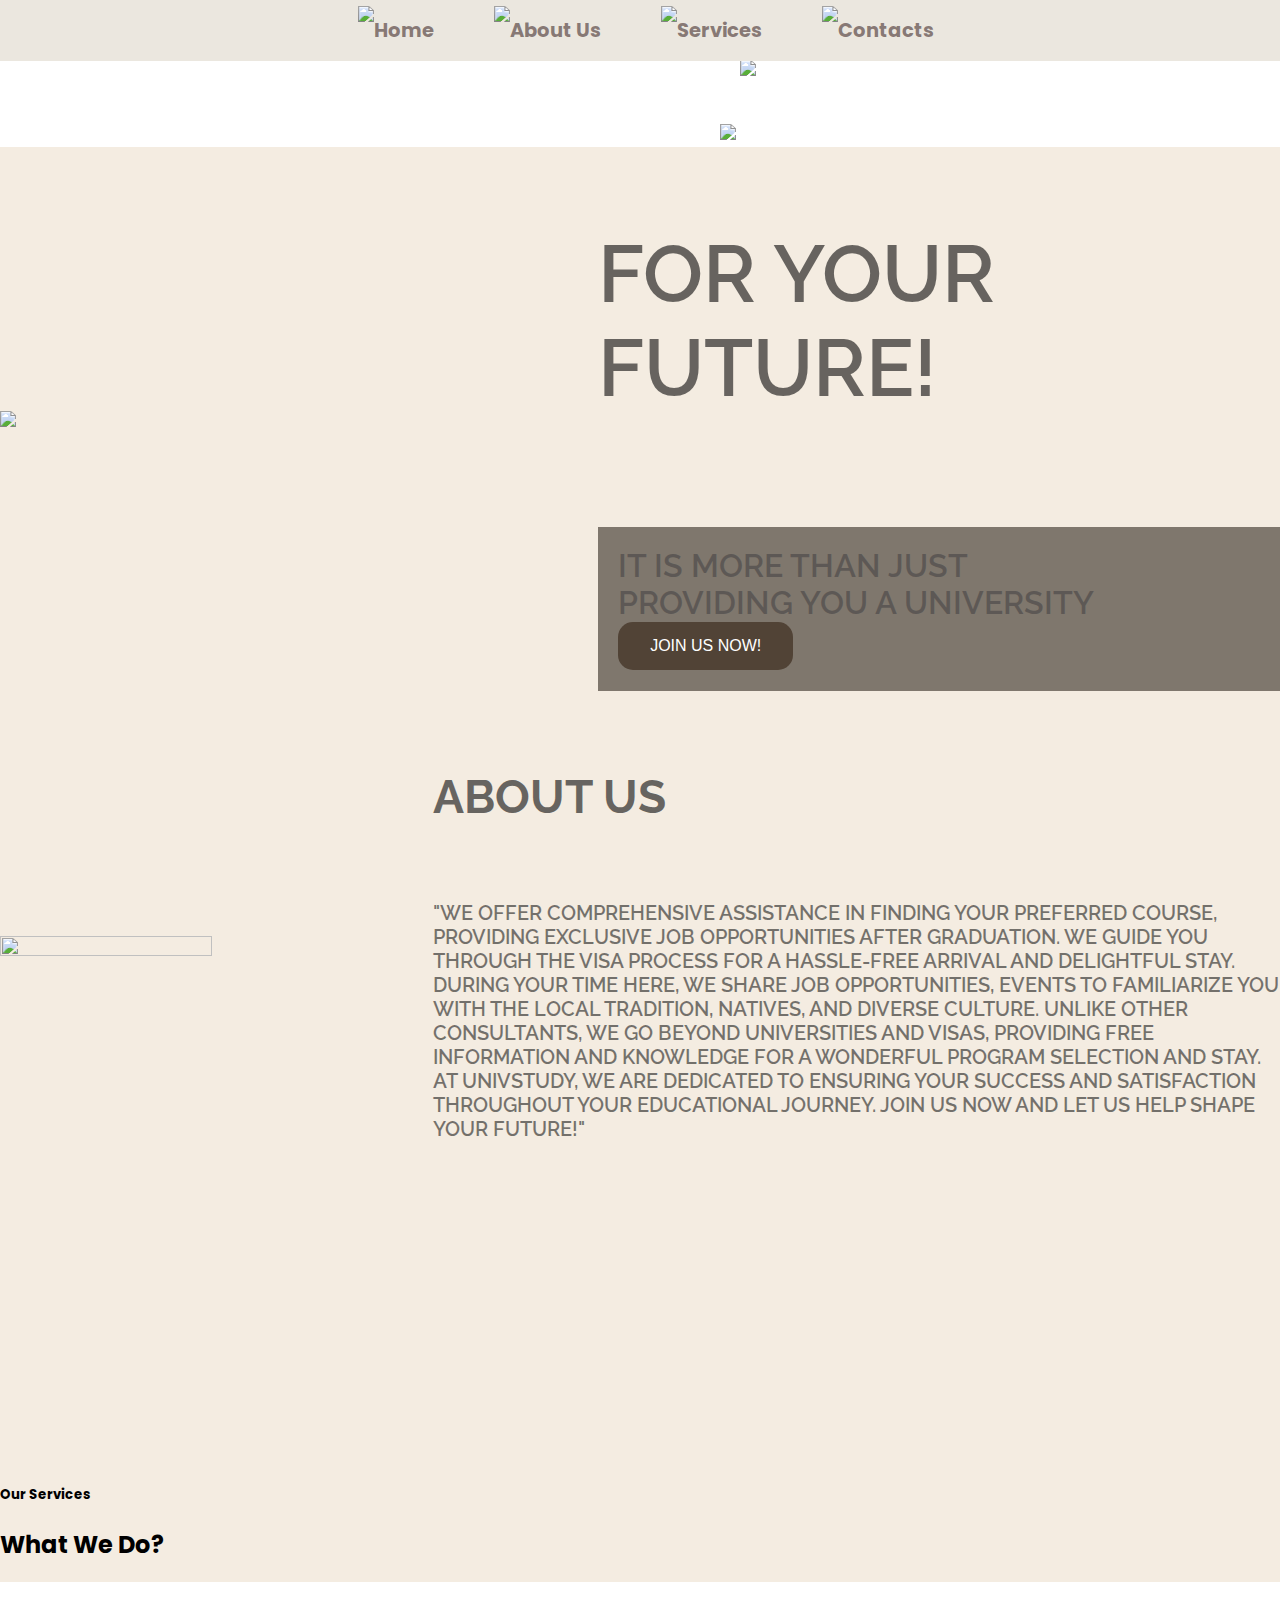
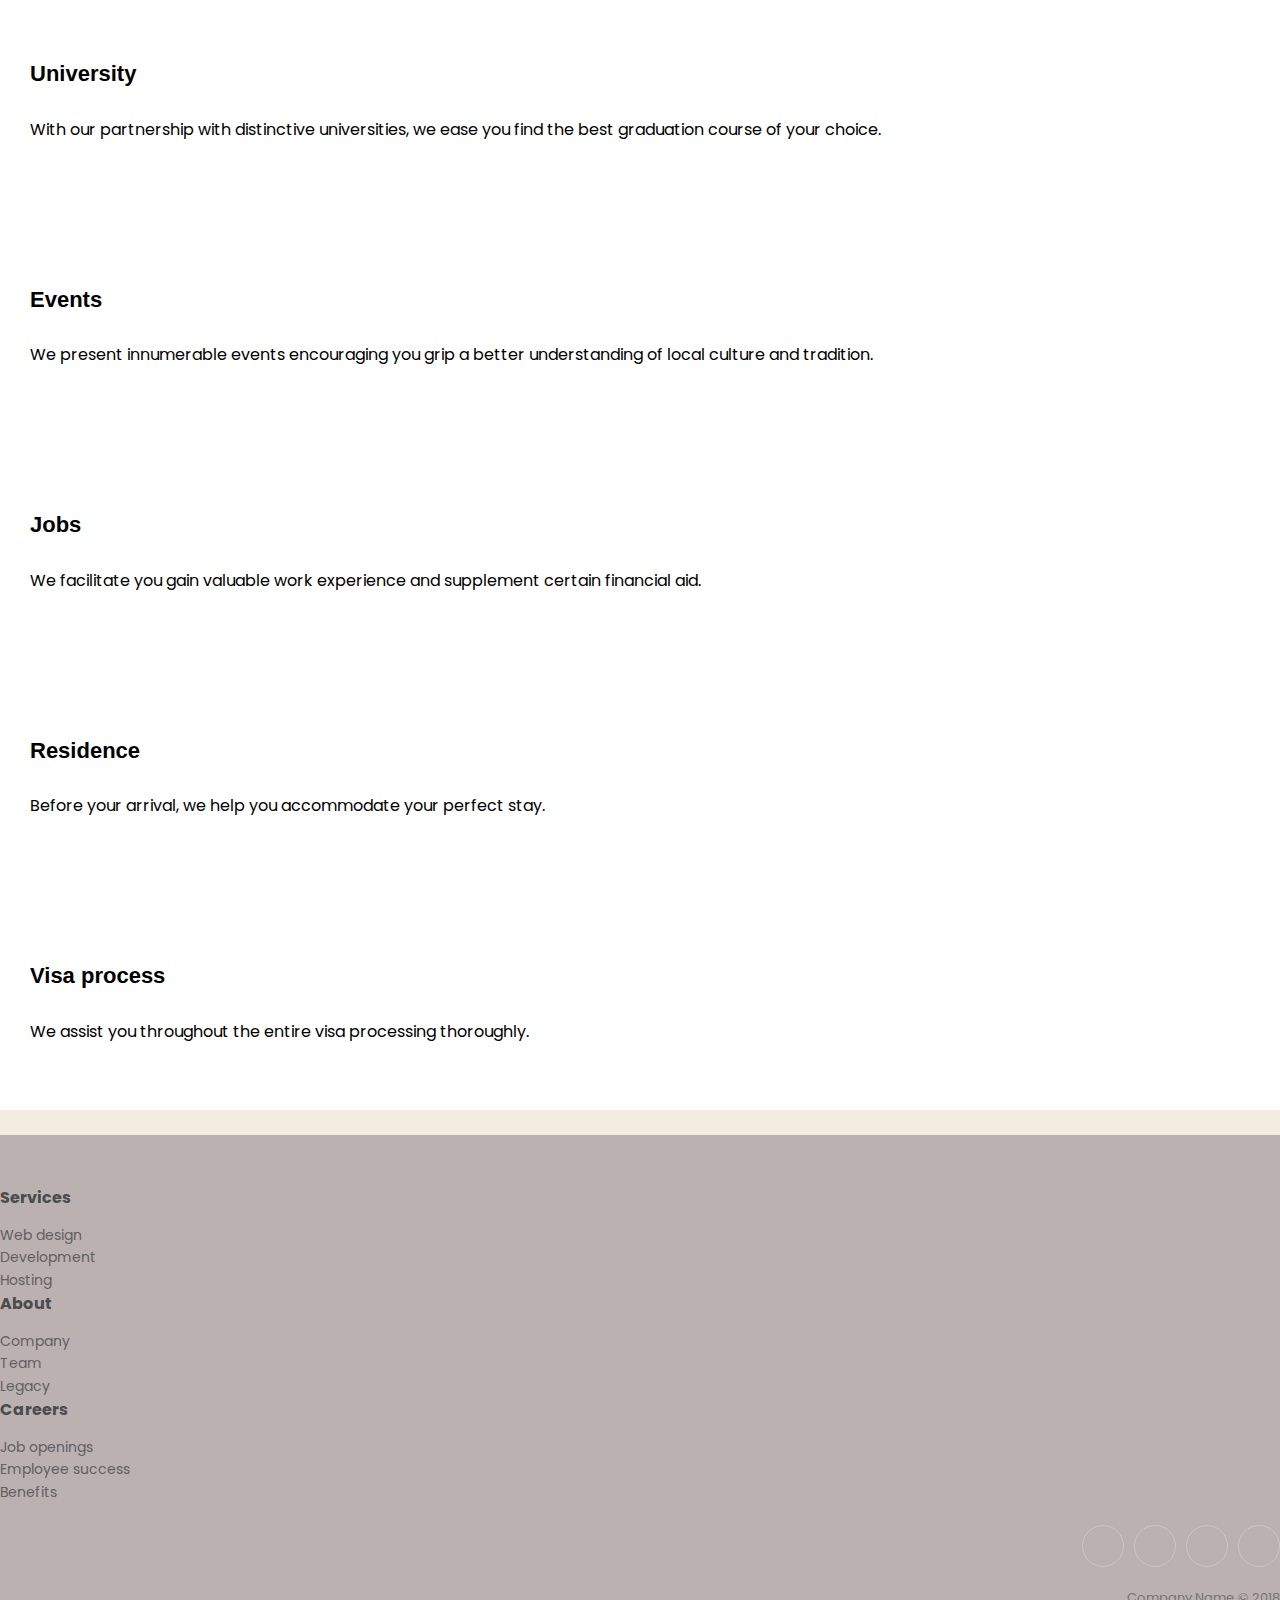
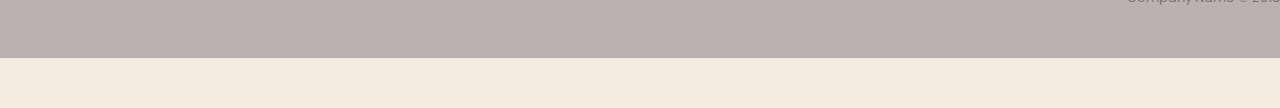
==== main.html @ a5aff89c "Initial commit" ====
<!DOCTYPE html>
<html lang="en">
<head>
    <meta charset="UTF-8">
    <meta name="viewport" content="width=device-width, initial-scale=1.0">
    <title>UnivStudy</title>
      <!-- fonts style -->
    <link href="https://fonts.googleapis.com/css?family=Poppins:400,700|Raleway:400,700&display=swap" rel="stylesheet" />
    <link rel="stylesheet" type="text/css" href="main.css">
    <link href="https://cdn.jsdelivr.net/npm/bootstrap@5.3.0/dist/css/bootstrap.min.css" rel="stylesheet" integrity="sha384-9ndCyUaIbzAi2FUVXJi0CjmCapSmO7SnpJef0486qhLnuZ2cdeRhO02iuK6FUUVM" crossorigin="anonymous">
    <script src="https://cdn.jsdelivr.net/npm/bootstrap@5.3.0/dist/js/bootstrap.bundle.min.js" integrity="sha384-geWF76RCwLtnZ8qwWowPQNguL3RmwHVBC9FhGdlKrxdiJJigb/j/68SIy3Te4Bkz" crossorigin="anonymous"></script>
</head>
<body id="main">
    <div id="home">
        <div id="movingback">
            <div>
                <div id="Ontop">
                    <img src="https://loading.io/s/icon/4ul4je.svg">
                    <h2 class="headerclass" id="homeicon">Home</h2>
                    <img src="https://loading.io/s/icon/ha30uq.svg">
                    <h2 class="headerclass" id="aboutus_icon">About Us</h2>
                    <img src="https://loading.io/s/icon/mbzok7.svg">
                    <h2 class="headerclass" id="serviceicon">Services</h2>
                    <img src="https://loading.io/s/icon/lw7zpg.svg">
                    <h2 class="headerclass" id="contact-link">Contacts</h2> 
                    
                    
                </div>
                <img id="logo" src="https://www.univstudy.fr/assets/images/logo.PNG">
                <img id="animated_right" src="https://cdn-icons-gif.flaticon.com/8112/8112689.gif">
            </div>
        </div>         
        <div id="contentdiv">
            <img src="https://images.unsplash.com/photo-1523240795612-9a054b0db644?ixlib=rb-4.0.3&ixid=M3wxMjA3fDB8MHxwaG90by1wYWdlfHx8fGVufDB8fHx8fA%3D%3D&auto=format&fit=crop&w=1470&q=80">
            <div id="text">
                <p id="para1">FOR YOUR FUTURE!</p>
                <div id="box">
                    <div id="para2">IT IS MORE THAN JUST<br>
                        PROVIDING YOU A UNIVERSITY<BR>
                        <button><a>JOIN US NOW!</a></button>
                    </div> 
                </div>
            </div>
        </div>
    </div>
    <!-- ---------------------------------------------------------------------------------------------------------------------------------------------------------------- -->
    <div id="aboutus">
        <img src="https://images.unsplash.com/photo-1627556704243-5f0771d90783?ixlib=rb-4.0.3&ixid=M3wxMjA3fDB8MHxwaG90by1wYWdlfHx8fGVufDB8fHx8fA%3D%3D&auto=format&fit=crop&w=1470&q=80"><br>
        <div id="aboutheading">
            <h5>ABOUT US</h5>

        
        <p>"WE OFFER COMPREHENSIVE ASSISTANCE IN FINDING YOUR PREFERRED COURSE, PROVIDING EXCLUSIVE JOB OPPORTUNITIES AFTER GRADUATION. WE GUIDE YOU THROUGH THE VISA PROCESS FOR A HASSLE-FREE ARRIVAL AND DELIGHTFUL STAY. DURING YOUR TIME HERE, WE SHARE JOB OPPORTUNITIES, EVENTS TO FAMILIARIZE YOU WITH THE LOCAL TRADITION, NATIVES, AND DIVERSE CULTURE. UNLIKE OTHER CONSULTANTS, WE GO BEYOND UNIVERSITIES AND VISAS, PROVIDING FREE INFORMATION AND KNOWLEDGE FOR A WONDERFUL PROGRAM SELECTION AND STAY. 
            AT UNIVSTUDY, WE ARE DEDICATED TO ENSURING YOUR SUCCESS AND SATISFACTION THROUGHOUT YOUR EDUCATIONAL JOURNEY. JOIN US NOW AND LET US HELP SHAPE YOUR FUTURE!"
        </p><br>
        </div>
    </div>
    <div id="characterstic">
        <div class="circle" >Finding Preferable Course</div>
        <div class="circle">Exclusive job Assistance </div>
        <div class="circle">Hassle free visa process</div>
        <div class="circle"> No absolute charge</div>
        <div class="circle"> Know Diverse Culture</div>
    </div>
    <div id="contactspage" style="visibility: hidden;">
        <div id="tab"><img id="crossimg" src="https://cdn-icons-png.flaticon.com/128/458/458595.png" ></div>
        <div id="flexdetails">
            <div id="contactus">
                <h3>CONTACT US</h3>
                <br>
                <ul type="none">
                    <li><img  src="https://cdn-icons-png.flaticon.com/128/232/232397.png">
                        <a href="https://wa.me/+33647095973">+33 6 47 09 59 73</a> <br><br>
                    </li> <!-- redirects it to a whatsapp page-->
                    <li><img src="https://cdn-icons-png.flaticon.com/128/324/324123.png">
                        <a href="mailto:contact@univstudy.fr"> contact@univstudy.fr </a><br><br>
                    </li>
                    <li><img src="https://cdn-icons-png.flaticon.com/128/1383/1383262.png" ><a href="https://www.linkedin.com/company/univstudy-lenex/"> Univstudy - Lenex</a></li>
                </ul>
            </div>
            <div id="wecontact">
                
                <h3>WE WILL CONTACT YOU</h3><br>
                <form>
                    <ul type="none">
                        <li><label>NAME</label><br>
                            <input type="text"></li>
                        <li><label>E-MAIL</label><br>
                        <input type="email" required></li>
                        <li><label>PHONE-NUMBER</label><br>
                        <input type="number"></li> <br><br>
                        <li><input id="submit" type="submit" value="Submit"></li><br><br>
                    </ul>
                    
                </form>
            </div>
        </div>   
    </div>
    <section id="service" class="services-area pt-125 pb-130 gray-bg">
        <div class="container">
            <div class="row justify-content-center">
                <div class="col-lg-6">
                    <div class="section-title text-center pb-20">
                        <h5 class="sub-title mb-15">Our Services</h5>
                        <h2 class="title">What We Do?</h2>
                    </div> <!-- section title -->
                </div>
            </div> <!-- row -->
            <div class="row justify-content-center">
                <div class="col-lg-4 col-md-6 col-sm-8">
                    <div class="single-services text-center mt-30 wow fadeInUp" data-wow-duration="1.5s" data-wow-delay="0.8s" style="visibility: visible; animation-duration: 1.5s; animation-delay: 0.8s; animation-name: fadeInUp;">
                        <div class="services-icon">
                            <i class="lni-blackboard"></i>
                        </div>
                        <div class="services-content mt-15">
                            <h4 class="services-title">University</h4>
                            <p class="mt-20">With our partnership with distinctive universities, we ease you find the best graduation course of your choice. 
							</p>
                        </div>
                    </div> <!-- single services -->
                </div>
                <div class="col-lg-4 col-md-6 col-sm-8">
                    <div class="single-services text-center mt-30 wow fadeInUp" data-wow-duration="1.5s" data-wow-delay="1.2s" style="visibility: visible; animation-duration: 1.5s; animation-delay: 1.2s; animation-name: fadeInUp;">
                        <div class="services-icon">
                            <i class="lni-handshake"></i>
                        </div>
                        <div class="services-content mt-15">
                            <h4 class="services-title">Events</h4>
                            <p class="mt-20">We present innumerable events encouraging you grip a better understanding of local culture and tradition.
							</p>
                        </div>
                    </div> <!-- single services -->
                </div>
                <div class="col-lg-4 col-md-6 col-sm-8">
                    <div class="single-services text-center mt-30 wow fadeInUp" data-wow-duration="1.5s" data-wow-delay="0.4s" style="visibility: visible; animation-duration: 1.5s; animation-delay: 0.4s; animation-name: fadeInUp;">
                        <div class="services-icon">
                            <i class="lni-briefcase"></i>
                        </div>
                        <div class="services-content mt-15">
                            <h4 class="services-title">Jobs</h4>
                            <p class="mt-20">We facilitate you gain valuable work experience and supplement certain financial aid.
							</p>
                        </div>
                    </div> <!-- single services -->
                </div>
                <div class="col-lg-4 col-md-6 col-sm-8">
                    <div class="single-services text-center mt-30 wow fadeInUp" data-wow-duration="1.5s" data-wow-delay="0.8s" style="visibility: visible; animation-duration: 1.5s; animation-delay: 0.8s; animation-name: fadeInUp;">
                        <div class="services-icon">
                            <i class="lni-home"></i>
                        </div>
                        <div class="services-content mt-15">
                            <h4 class="services-title">Residence</h4>
                            <p class="mt-20">Before your arrival, we help you accommodate your perfect stay. </p>
                        </div>
                    </div> <!-- single services -->
                </div>
                <div class="col-lg-4 col-md-6 col-sm-8">
                    <div class="single-services text-center mt-30 wow fadeInUp" data-wow-duration="1.5s" data-wow-delay="1.2s" style="visibility: visible; animation-duration: 1.5s; animation-delay: 1.2s; animation-name: fadeInUp;">
                        <div class="services-icon">
                            <i class="lni-grow"></i>
                        </div>
                        <div class="services-content mt-15">
                            <h4 class="services-title">Visa process</h4>
                            <p class="mt-20">We assist you throughout the entire visa processing thoroughly. </p>
                        </div>
                    </div> <!-- single services -->
                </div>
            </div> <!-- row -->
        </div> <!-- container -->
    </section>
    <br>
    <!----------------------------------------------------------------------------------------------------------------------------------->
    <div class="footer-clean">
        <footer>
            <div class="container">
                <div class="row justify-content-center">
                    <div class="col-sm-4 col-md-3 item">
                        <h3>Services</h3>
                        <ul>
                            <li><a href="#">Web design</a></li>
                            <li><a href="#">Development</a></li>
                            <li><a href="#">Hosting</a></li>
                        </ul>
                    </div>
                    <div class="col-sm-4 col-md-3 item">
                        <h3>About</h3>
                        <ul>
                            <li><a href="#">Company</a></li>
                            <li><a href="#">Team</a></li>
                            <li><a href="#">Legacy</a></li>
                        </ul>
                    </div>
                    <div class="col-sm-4 col-md-3 item">
                        <h3>Careers</h3>
                        <ul>
                            <li><a href="#">Job openings</a></li>
                            <li><a href="#">Employee success</a></li>
                            <li><a href="#">Benefits</a></li>
                        </ul>
                    </div>
                    <div class="col-lg-3 item social"><a href="#"><i class="icon ion-social-facebook"></i></a><a href="#"><i class="icon ion-social-twitter"></i></a><a href="#"><i class="icon ion-social-snapchat"></i></a><a href="#"><i class="icon ion-social-instagram"></i></a>
                        <p class="copyright">Company Name © 2018</p>
                    </div>
                </div>
            </div>
        </footer>
    </div>
    <script src="https://cdnjs.cloudflare.com/ajax/libs/jquery/3.2.1/jquery.min.js"></script>
    <script src="https://cdnjs.cloudflare.com/ajax/libs/twitter-bootstrap/4.1.3/js/bootstrap.bundle.min.js"></script>
    <br>
    <br>
    <script>
        //Division for the Contact Page----------------------------------------------------------------------------------
        var hiddenDivision = document.getElementById("contactspage");
        var homediv = document.getElementById("home");
        function contacts_block() {

            if (hiddenDivision.style.visibility === "hidden") {
                hiddenDivision.style.visibility = "visible";
                homediv.style.filter = 'blur(4px)';
                console.log('here')
            } else {
                hiddenDivision.style.visibility = "hidden";
                homediv.style.filter = 'none';
                console.log('else')

            }
        };

        //to cross the contact us pop up tab when clicking the image---------------------------------------------------------

        document.getElementById("contact-link").addEventListener("click", contacts_block)
        document.getElementById("crossimg").addEventListener("click", contacts_block)
        // get the element to animate
        var element = document.getElementById('characterstic');
        var elementHeight = element.clientHeight;

        // listen for scroll event and call animate function
        document.addEventListener('scroll', animate);

        // check if element is in view
        function inView() {
        // get window height
        var windowHeight = window.innerHeight;
        // get number of pixels that the document is scrolled
        var scrollY = window.scrollY || window.pageYOffset;
        
        // get current scroll position (distance from the top of the page to the bottom of the current viewport)
        var scrollPosition = scrollY + windowHeight;
        // get element position (distance from the top of the page to the bottom of the element)
        var elementPosition = element.getBoundingClientRect().top + scrollY + elementHeight;
        console.log(scrollPosition)
        console.log(elementPosition)
        
        // is scroll position greater than element position? (is element in view?)
        if (scrollPosition > elementPosition - 200) {
            return true;
        }
        
        return false;
        }


//---------------------------------------------------------------------------------------------------------
        // animate element when it is in view
        function animate() {
        // is element in view?
        if (inView()) {
            // element is in view, add class to element
            var circles = document.getElementsByClassName("circle");
            for (var i = 0; i < circles.length; i++) {
            circles[i].classList.add('animate');
            circles[i].style.animationDelay = i*0.5 + "s";
            
        }
        } else {
            var circles = document.getElementsByClassName("circle");
            for (var i = 0; i < circles.length; i++) {
            circles[i].classList.remove('animate');
            }
            
        }
        }

        //to sscroll to the particular part of the page--------------------------------------------------------------
        textElement = document.getElementById('aboutus_icon');
        textElement.addEventListener('click', function() {
            var targetDivision = document.getElementById('aboutus');
            targetDivision.scrollIntoView({ behavior: 'smooth' });
        });

        textElement1 = document.getElementById('homeicon');
        textElement1.addEventListener('click', function() {
            var targetDivision = document.getElementById('home');
            targetDivision.scrollIntoView({ behavior: 'smooth' });
        });
        textElement2 = document.getElementById('serviceicon');
        textElement2.addEventListener('click', function() {
            var targetDivision = document.getElementById('service');
            targetDivision.scrollIntoView({ behavior: 'smooth' });
        });

        //-------------------------------------------------------------------------------------------------------

        // window.addEventListener('scroll', function(){            to shrink taskbar when you scroll down and expanded only when you are on top of your page
        //     var 
        // })
    </script>
</body>
</html>
---- main.css ----
body {
    font-family: "poppins", sans-serif;
    margin: 0; /* Remove default body margin */
    padding-top: 60px; /* Adjust the padding to account for the fixed header */
    cursor: default;
    background-color:rgb(244, 236, 225);
    filter: none;
}


#Ontop {
    position: fixed;
    top: 0;
    left: 0;
    width: 100%;
    background-color:rgb(235, 231, 223);
    padding: 0.5%;
    font: 'Raleway', sans-serif;
    color: rgba(68, 46, 46, 0.6);
    font-size: small;
    display: flex;
    justify-content: center; /* Align contents in the center horizontally */
    align-items: center; /* Align contents in the center vertically */
}
#Ontop img{
    height: 3rem;
    width: 3 rem;
   
    
}
#Ontop h2 {
    margin: 0;
    margin-right: 60px; /* Add spacing between items */
    cursor: pointer;
    margin-top: 3 rem;
}
#Ontop h2:last-child {
    margin-right: 0; /* Remove spacing from the last item */
}
.headerclass{
    text-decoration: none;
}
.headerclass active{
    text-decoration: underline;
}

#logo {
    margin-left: 45rem;
    
}
#animated_right{
    height: 4rem;
    width: 4 rem;
    margin-bottom: 4rem;
}


#contentdiv {
    display: flex; /* Use flexbox to position the elements side by side */
    align-items: center; /* Center elements vertically */
}
#contentdiv img {
    width: 50%; /* Set the width of the image */
    height: auto; /* Automatically adjust the height while maintaining the aspect ratio */
    margin-top: 1rem;
    margin-bottom: 1rem;
}
#text {
    margin-left: 20px; /* Add some spacing between the image and the text */
}
#movingback {
    background-color: white;
    /* background: url(https://i.pinimg.com/originals/74/43/a3/7443a31b6a19e5630b94a6538ff9bdd1.gif); */
}
#para1 {
    font: 600 3.5em 'Raleway', sans-serif;
    color: rgba(8, 8, 8,0.6); 
    width: 100%;
    font-size: 5rem; /* Adjust the font size of the heading */
    margin-bottom: 7rem; /* Add some spacing below the heading */        
}
.headerclass:hover{
    color: brown;
    cursor:default;
}
#box{
    background-color: rgb(127, 119, 109);
    padding: 3%;
  
    

}
#para2{
    animation: slide-in 1s ease-out forwards;
    font: 600 3.5em 'Raleway', sans-serif;
    color: rgba(64, 62, 64, 0.53); 
    width: 100%;
    font-size: 2rem; /* Adjust the font size of the heading */
  
}
@keyframes slide-in {
    0% {
        margin-left: 100%; /* Start the element off-screen on the right */
    }
    100% {
        margin-left: 0; /* Move the element to its original position */
    }
}
#para2 button{
    background-color: #514336; /* Green */
    border: none;
    color: white;
    padding: 15px 32px;
    text-align: center;
    text-decoration: none;
    display: inline-block;
    font-size: 16px;
    border-radius: 15px;
    cursor: pointer;
}
#para2 a:hover{
    color:rgb(220, 240, 169);
}
/* ---------------------------------------------------------------------------------------------------------------------------------- */
#aboutus {
    
    margin-top: 0rem;
    margin-left: 0; /* Adjust the margin to place it on the left */
    display: flex; /* Use flexbox to align items */
    align-items: center; /* Center items vertically */
    padding: 0%;
    }


#aboutheading {
    font: 600 3.5em 'Raleway', sans-serif;
    width: 100%;   
    justify-content: space-around;
    color: rgba(8, 8, 8,0.6);
    
    }
#aboutheading p{
    font-size: 20px;
    font: 'Raleway', sans-serif;
    color: rgba(3, 3, 3, 0.53); 
    margin-bottom: 0rem;
    margin-top: 0;
       
    }
/* #aboutheading {

} */
#aboutus img {
    width: 50%; /* Adjust the width of the image */
    height: 40%; /* Adjust the height of the image */
    margin-right: 10px; /* Add spacing between the image and text */
    margin-bottom: 0 rem;
    }
#characterstic {
    display: flex; /* Use flexbox to position the circles */
    justify-content: space-evenly; /* Add space between the circles */
    align-items: center; /* Center the circles vertically */
    margin-top: 1rem;
    margin-bottom: 3rem;
    
    }
@keyframes slide-up {
    0% {
        transform: translateY(100%);
        opacity: 0;
    }
    100% {
        transform: translateY(0);
        opacity: 1;
    }
}

.animate{
    animation: slide-up 2.0s forwards;
}

.circle {
    width: 200px;
    height: 200px;
    border-radius: 50%;
    position: relative;
    background-color: rgb(139, 132, 122);
    text-align: center;
    display: flex;
    flex-direction: column;
    justify-content: center;
    align-items: center;
    font: 'Raleway', sans-serif;
    color: rgba(14, 13, 13, 0.53); 
    font-weight: 700;
    opacity: 0;
    border: 7px solid rgb(197, 205, 188);
    }

/* --------------------------------------------------------------------------------------------------------------------------------------------- */
/* div{
    outline: red dotted;
} */
#contactspage {
    position: fixed;
    top: 50%; /* Adjust the desired vertical position */
    left: 50%; /* Adjust the desired horizontal position */
    transform: translate(-50%, -50%);
    padding: 0px;
    z-index: 9999; /* Ensure it appears above other elements */
    background-color:rgb(126, 107, 107) ;
    border-radius: 1rem;
}
#flexdetails {
    display: flex;
    flex-direction: row;
    justify-content:space-between;
    border-radius: 1rem;
    
}

#contactus {
    background-color: #c2bbb4;
    flex:5;
    padding:0,0,0,20%;
}
#contactus h3{
    text-align: center;
}
#wecontact{
    background-color: #d9d4cf;
    flex:5;
    padding: 0,0,20%,0;
    
}
#wecontact h3{
    text-align: center;
}
#tab{
    display: flex;
    justify-content: end;
    align-items: center;
    padding: 1.5%;
    
}
#tab img{
   height:4%;
   width: 4%;
   cursor: pointer;

}
#contactus img{
    height: 10%;
    width: 10%;
    
}
#contactus a{        
    text-decoration: none; /* Remove underline */
    color: black; /* Set the desired color */
}
#contactus a:hover{
    color: rgb(99, 82, 82);
}

#submit {
    background-color: #c2bbb4;
    border: none;
    font-size: large;
    box-shadow: 2px 2px 4px rgba(81, 67, 54, 0.5);
    padding: 10px 20px;
    color: #ffffff;
    cursor: pointer;
    transition: background-color 0.3s ease-in-out, color 0.3s ease-in-out, box-shadow 0.3s ease-in-out;
    border-radius: 20px; /* Added border-radius property */
}

#submit:hover {
    background-color: #514336;
    color: #c2bbb4;
    box-shadow: 2px 2px 4px rgba(81, 67, 54, 0.3);
}


/* ----------------------------------------------------------- */
/*===========================
      4.SERVICES css 
===========================*/
@media (max-width: 767px) {
    .services-area {
      padding-top: 75px;
      padding-bottom: 80px; } }
  
  .single-services {
    padding: 50px 30px;
    background-color: #fff;
    -webkit-transition: all 0.4s ease-out 0s;
    -moz-transition: all 0.4s ease-out 0s;
    -ms-transition: all 0.4s ease-out 0s;
    -o-transition: all 0.4s ease-out 0s;
    transition: all 0.4s ease-out 0s; }
    @media only screen and (min-width: 992px) and (max-width: 1200px) {
      .single-services {
        padding: 30px 10px; } }
    @media (max-width: 767px) {
      .single-services {
        padding: 30px 10px; } }
    .single-services .services-icon i {
      font-size: 52px;
      color: #EB3656;
      -webkit-transition: all 0.4s ease-out 0s;
      -moz-transition: all 0.4s ease-out 0s;
      -ms-transition: all 0.4s ease-out 0s;
      -o-transition: all 0.4s ease-out 0s;
      transition: all 0.4s ease-out 0s; }
    .single-services .services-content .services-title {
      font-size: 22px;
      font-weight: 600;
      font-family: 'Barlow', sans-serif;
      -webkit-transition: all 0.4s ease-out 0s;
      -moz-transition: all 0.4s ease-out 0s;
      -ms-transition: all 0.4s ease-out 0s;
      -o-transition: all 0.4s ease-out 0s;
      transition: all 0.4s ease-out 0s; }
    .single-services:hover {
      background-color: #84787a; }
      .single-services:hover .services-icon i {
        color: #fff; }
      .single-services:hover .services-content .services-title,
      .single-services:hover .services-content p {
        color: #fff; }
    /*-------------------------------------------------------------------------------------------------------------*/
.footer-clean {
  padding:50px 0;
  background-color:#bbb1b1;
  color:#4b4c4d;
}

.footer-clean h3 {
  margin-top:0;
  margin-bottom:12px;
  font-weight:bold;
  font-size:16px;
}

.footer-clean ul {
  padding:0;
  list-style:none;
  line-height:1.6;
  font-size:14px;
  margin-bottom:0;
}

.footer-clean ul a {
  color:inherit;
  text-decoration:none;
  opacity:0.8;
}

.footer-clean ul a:hover {
  opacity:1;
}

.footer-clean .item.social {
  text-align:right;
}

@media (max-width:767px) {
  .footer-clean .item {
    text-align:center;
    padding-bottom:20px;
  }
}

@media (max-width: 768px) {
  .footer-clean .item.social {
    text-align:center;
  }
}

.footer-clean .item.social > a {
  font-size:24px;
  width:40px;
  height:40px;
  line-height:40px;
  display:inline-block;
  text-align:center;
  border-radius:50%;
  border:1px solid #ccc;
  margin-left:10px;
  margin-top:22px;
  color:inherit;
  opacity:0.75;
}

.footer-clean .item.social > a:hover {
  opacity:0.9;
}

@media (max-width:991px) {
  .footer-clean .item.social > a {
    margin-top:40px;
  }
}

@media (max-width:767px) {
  .footer-clean .item.social > a {
    margin-top:10px;
  }
}

.footer-clean .copyright {
  margin-top:14px;
  margin-bottom:0;
  font-size:13px;
  opacity:0.6;
}
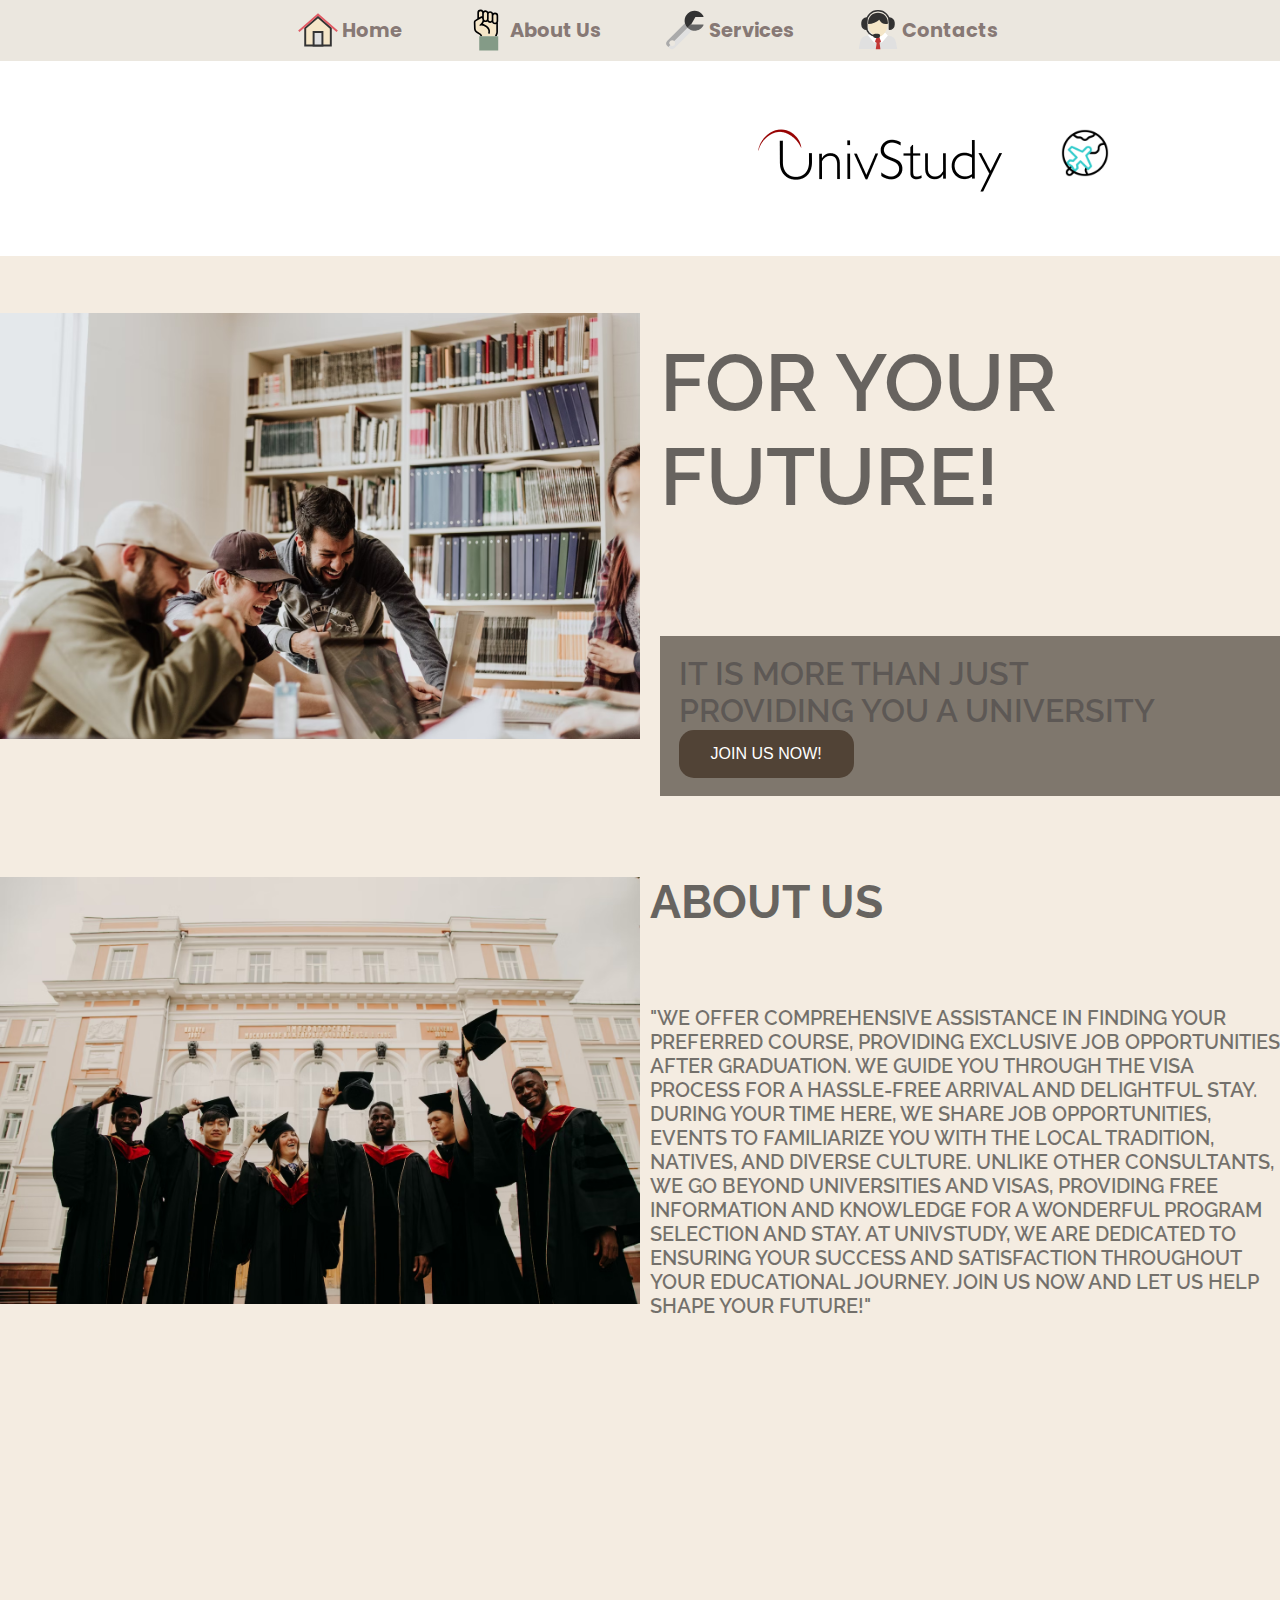
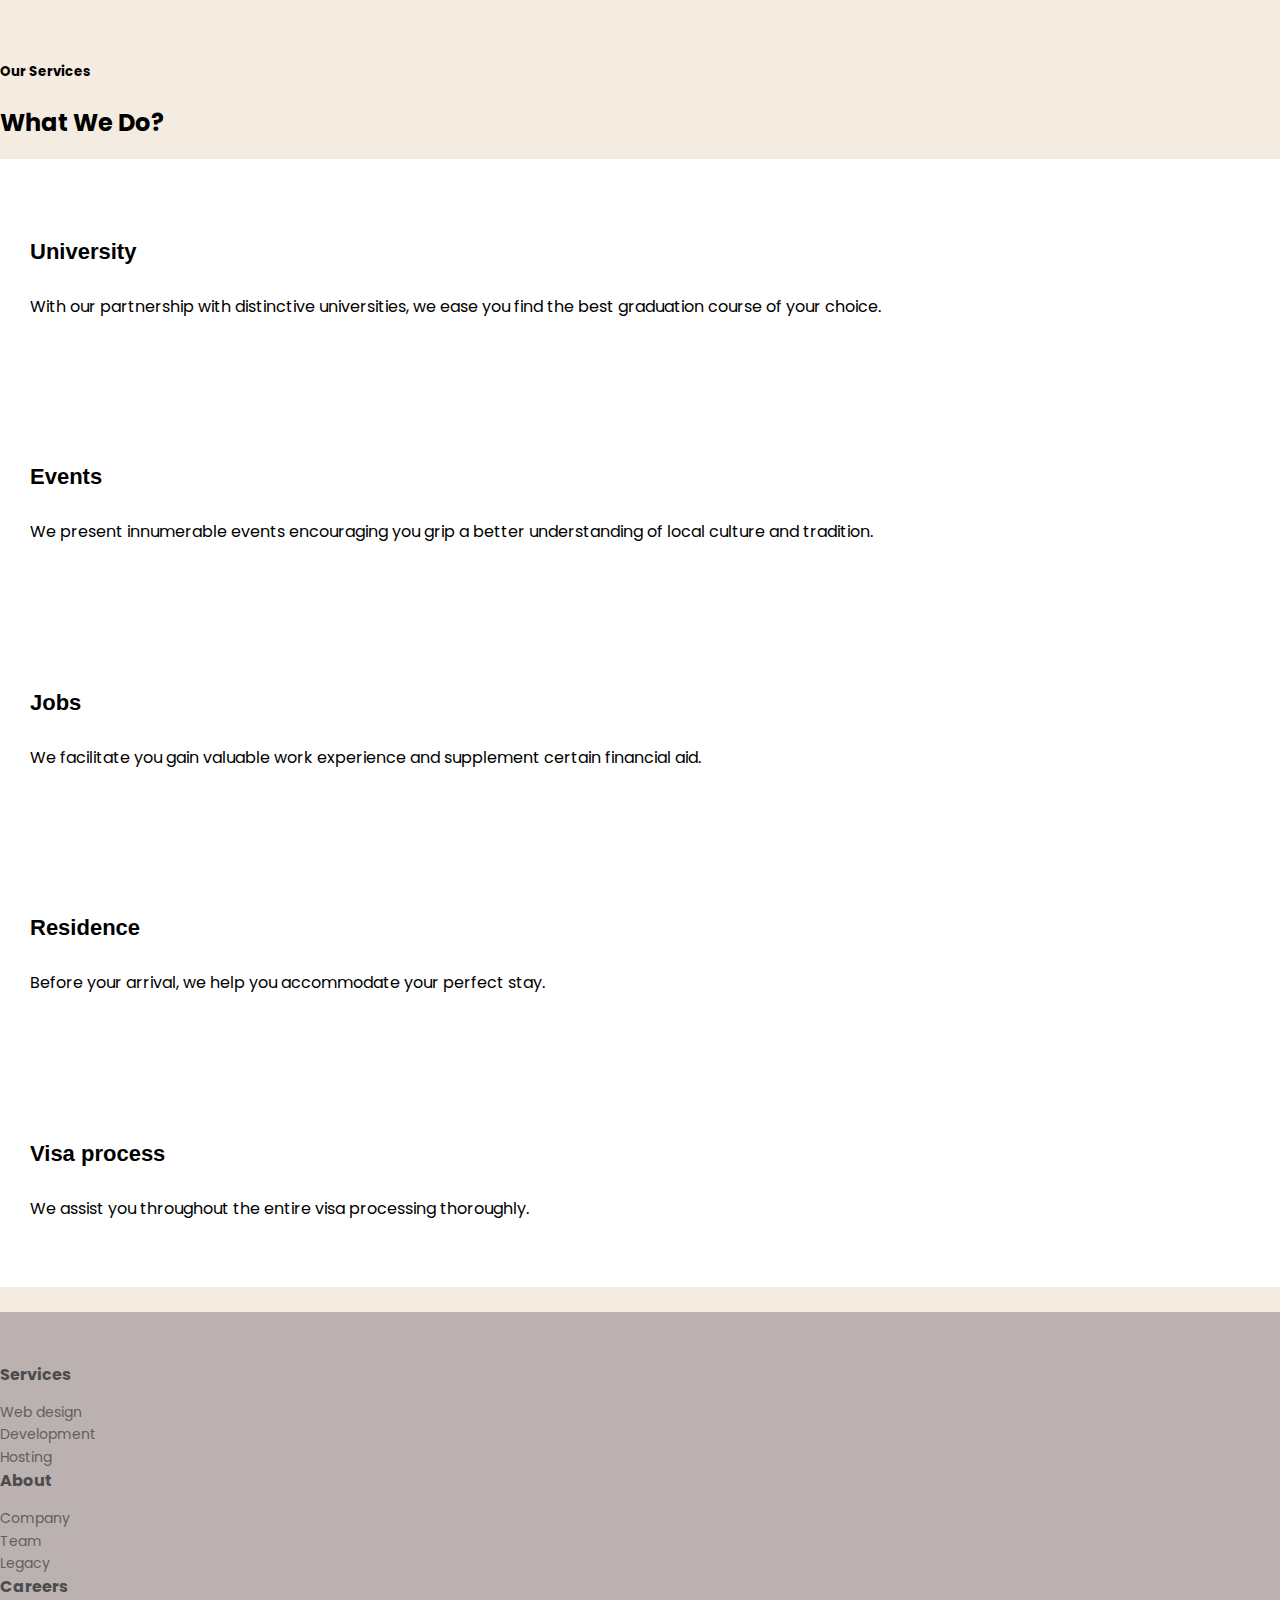
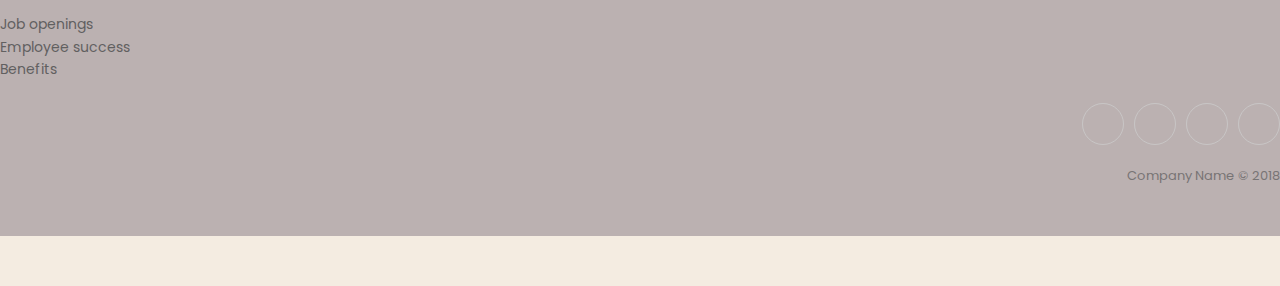
==== commit 6150cadc: "New changed" ====
--- a/main.html
+++ b/main.html
@@ -15,23 +15,23 @@
         <div id="movingback">
             <div>
                 <div id="Ontop">
-                    <img src="https://loading.io/s/icon/4ul4je.svg">
+                    <img src="./utilities/4ul4je.svg">
                     <h2 class="headerclass" id="homeicon">Home</h2>
-                    <img src="https://loading.io/s/icon/ha30uq.svg">
+                    <img src="./utilities/icon2.svg">
                     <h2 class="headerclass" id="aboutus_icon">About Us</h2>
-                    <img src="https://loading.io/s/icon/mbzok7.svg">
+                    <img src="./utilities/icon3.svg">
                     <h2 class="headerclass" id="serviceicon">Services</h2>
-                    <img src="https://loading.io/s/icon/lw7zpg.svg">
+                    <img src="./utilities/icon4.svg">
                     <h2 class="headerclass" id="contact-link">Contacts</h2> 
                     
                     
                 </div>
-                <img id="logo" src="https://www.univstudy.fr/assets/images/logo.PNG">
-                <img id="animated_right" src="https://cdn-icons-gif.flaticon.com/8112/8112689.gif">
+                <img id="logo" src="./utilities/logo.png">
+                <img id="animated_right" src="./utilities/logoside.gif">
             </div>
         </div>         
         <div id="contentdiv">
-            <img src="https://images.unsplash.com/photo-1523240795612-9a054b0db644?ixlib=rb-4.0.3&ixid=M3wxMjA3fDB8MHxwaG90by1wYWdlfHx8fGVufDB8fHx8fA%3D%3D&auto=format&fit=crop&w=1470&q=80">
+            <img src="./utilities/home.avif">
             <div id="text">
                 <p id="para1">FOR YOUR FUTURE!</p>
                 <div id="box">
@@ -45,7 +45,7 @@
     </div>
     <!-- ---------------------------------------------------------------------------------------------------------------------------------------------------------------- -->
     <div id="aboutus">
-        <img src="https://images.unsplash.com/photo-1627556704243-5f0771d90783?ixlib=rb-4.0.3&ixid=M3wxMjA3fDB8MHxwaG90by1wYWdlfHx8fGVufDB8fHx8fA%3D%3D&auto=format&fit=crop&w=1470&q=80"><br>
+        <img src="./utilities/aboutus.avif"><br>
         <div id="aboutheading">
             <h5>ABOUT US</h5>
 
@@ -63,19 +63,19 @@
         <div class="circle"> Know Diverse Culture</div>
     </div>
     <div id="contactspage" style="visibility: hidden;">
-        <div id="tab"><img id="crossimg" src="https://cdn-icons-png.flaticon.com/128/458/458595.png" ></div>
+        <div id="tab"><img id="crossimg" src="utilities/crosscontact.png" ></div>
         <div id="flexdetails">
             <div id="contactus">
                 <h3>CONTACT US</h3>
                 <br>
                 <ul type="none">
-                    <li><img  src="https://cdn-icons-png.flaticon.com/128/232/232397.png">
+                    <li><img  src="./utilities/whatsapp.png">
                         <a href="https://wa.me/+33647095973">+33 6 47 09 59 73</a> <br><br>
                     </li> <!-- redirects it to a whatsapp page-->
-                    <li><img src="https://cdn-icons-png.flaticon.com/128/324/324123.png">
+                    <li><img src="./utilities/gmail.png">
                         <a href="mailto:contact@univstudy.fr"> contact@univstudy.fr </a><br><br>
                     </li>
-                    <li><img src="https://cdn-icons-png.flaticon.com/128/1383/1383262.png" ><a href="https://www.linkedin.com/company/univstudy-lenex/"> Univstudy - Lenex</a></li>
+                    <li><img src="./utilities/linkedin.png" ><a href="https://www.linkedin.com/company/univstudy-lenex/"> Univstudy - Lenex</a></li>
                 </ul>
             </div>
             <div id="wecontact">
@@ -209,102 +209,6 @@
     <script src="https://cdnjs.cloudflare.com/ajax/libs/twitter-bootstrap/4.1.3/js/bootstrap.bundle.min.js"></script>
     <br>
     <br>
-    <script>
-        //Division for the Contact Page----------------------------------------------------------------------------------
-        var hiddenDivision = document.getElementById("contactspage");
-        var homediv = document.getElementById("home");
-        function contacts_block() {
-
-            if (hiddenDivision.style.visibility === "hidden") {
-                hiddenDivision.style.visibility = "visible";
-                homediv.style.filter = 'blur(4px)';
-                console.log('here')
-            } else {
-                hiddenDivision.style.visibility = "hidden";
-                homediv.style.filter = 'none';
-                console.log('else')
-
-            }
-        };
-
-        //to cross the contact us pop up tab when clicking the image---------------------------------------------------------
-
-        document.getElementById("contact-link").addEventListener("click", contacts_block)
-        document.getElementById("crossimg").addEventListener("click", contacts_block)
-        // get the element to animate
-        var element = document.getElementById('characterstic');
-        var elementHeight = element.clientHeight;
-
-        // listen for scroll event and call animate function
-        document.addEventListener('scroll', animate);
-
-        // check if element is in view
-        function inView() {
-        // get window height
-        var windowHeight = window.innerHeight;
-        // get number of pixels that the document is scrolled
-        var scrollY = window.scrollY || window.pageYOffset;
-        
-        // get current scroll position (distance from the top of the page to the bottom of the current viewport)
-        var scrollPosition = scrollY + windowHeight;
-        // get element position (distance from the top of the page to the bottom of the element)
-        var elementPosition = element.getBoundingClientRect().top + scrollY + elementHeight;
-        console.log(scrollPosition)
-        console.log(elementPosition)
-        
-        // is scroll position greater than element position? (is element in view?)
-        if (scrollPosition > elementPosition - 200) {
-            return true;
-        }
-        
-        return false;
-        }
-
-
-//---------------------------------------------------------------------------------------------------------
-        // animate element when it is in view
-        function animate() {
-        // is element in view?
-        if (inView()) {
-            // element is in view, add class to element
-            var circles = document.getElementsByClassName("circle");
-            for (var i = 0; i < circles.length; i++) {
-            circles[i].classList.add('animate');
-            circles[i].style.animationDelay = i*0.5 + "s";
-            
-        }
-        } else {
-            var circles = document.getElementsByClassName("circle");
-            for (var i = 0; i < circles.length; i++) {
-            circles[i].classList.remove('animate');
-            }
-            
-        }
-        }
-
-        //to sscroll to the particular part of the page--------------------------------------------------------------
-        textElement = document.getElementById('aboutus_icon');
-        textElement.addEventListener('click', function() {
-            var targetDivision = document.getElementById('aboutus');
-            targetDivision.scrollIntoView({ behavior: 'smooth' });
-        });
-
-        textElement1 = document.getElementById('homeicon');
-        textElement1.addEventListener('click', function() {
-            var targetDivision = document.getElementById('home');
-            targetDivision.scrollIntoView({ behavior: 'smooth' });
-        });
-        textElement2 = document.getElementById('serviceicon');
-        textElement2.addEventListener('click', function() {
-            var targetDivision = document.getElementById('service');
-            targetDivision.scrollIntoView({ behavior: 'smooth' });
-        });
-
-        //-------------------------------------------------------------------------------------------------------
-
-        // window.addEventListener('scroll', function(){            to shrink taskbar when you scroll down and expanded only when you are on top of your page
-        //     var 
-        // })
-    </script>
+    <script src="main.js"></script>
 </body>
 </html>
